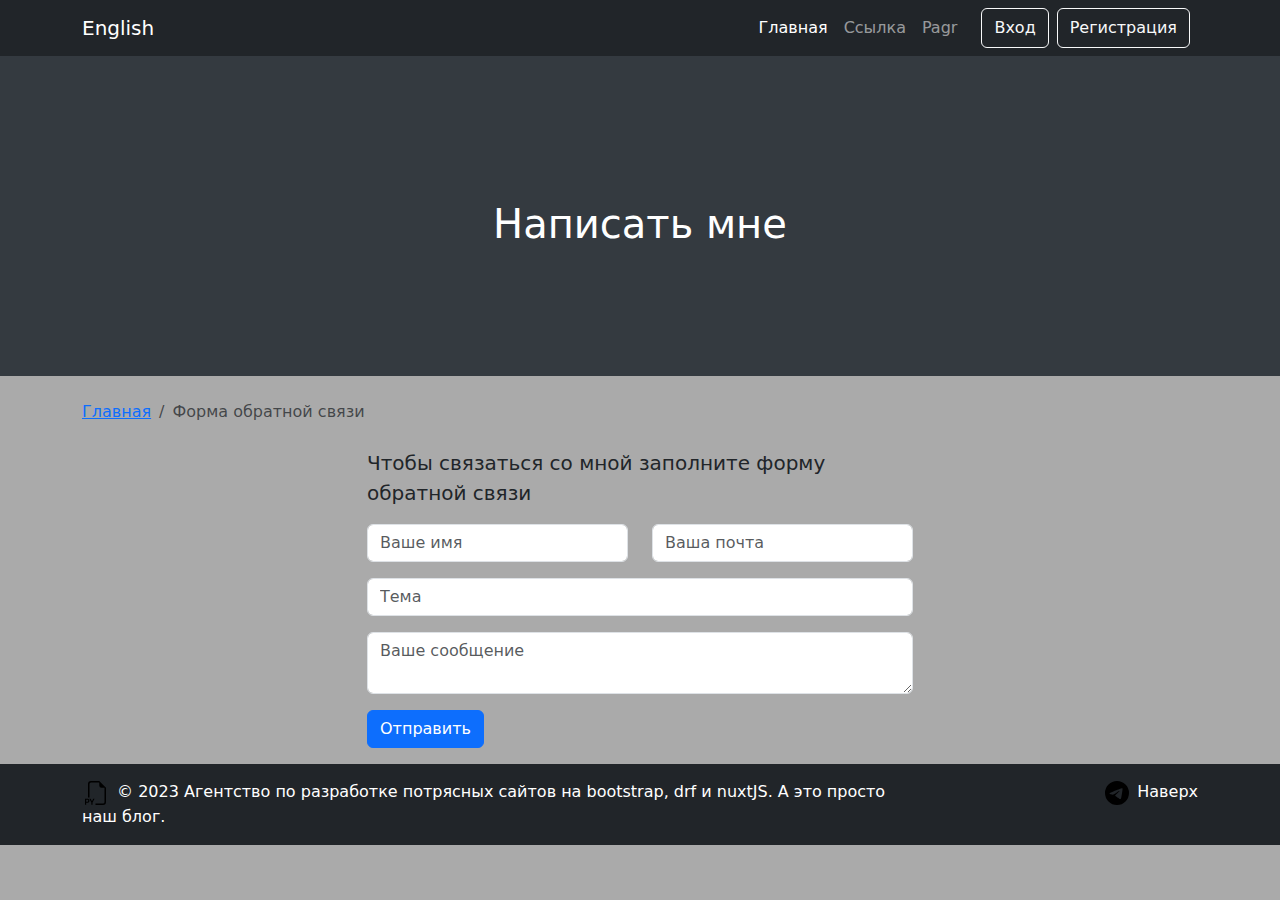
==== contact.html @ b9f2118a "bootstrap_test" ====
<!DOCTYPE html>
<html lang="en">
<head>
    <meta charset="UTF-8">
    <meta name="viewport" content="width=device-width, initial-scale=1">
    <title>Bootstrap</title>
    <link href="css/bootstrap.min.css" rel="stylesheet">
    <link rel="stylesheet" href="css/test.css">
</head>
<body>
<div class="header">
    <nav class="navbar navbar-expand-lg navbar-dark bg-dark">
        <div class="container">
            <a class="navbar-brand" href="#">English</a>
            <button class="navbar-toggler shadow-none border-0" type="button" data-bs-toggle="offcanvas"
                    data-bs-target="#offcanvasDarkNavbar" aria-controls="offcanvasDarkNavbar"
                    aria-label="Переключить навигацию">
                <span class="navbar-toggler-icon"></span>
            </button>

            <!-- Sidebar -->

            <div class="offcanvas sidebar offcanvas-start text-bg-dark" tabindex="-1" id="offcanvasDarkNavbar"
                 aria-labelledby="offcanvasDarkNavbarLabel">
                <div class="offcanvas-header border-bottom">
                    <h5 class="offcanvas-title" id="offcanvasDarkNavbarLabel">Темный offcanvas</h5>
                    <button type="button" class="btn-close btn-close-white" data-bs-dismiss="offcanvas"
                            aria-label="Закрыть"></button>
                </div>
                <div class="offcanvas-body ">
                    <ul class="navbar-nav justify-content-end flex-grow-1 pe-3">
                        <li class="nav-item">
                            <a class="nav-link active" aria-current="page" href="#">Главная</a>
                        </li>
                        <li class="nav-item">
                            <a class="nav-link link-offset-2-hover" href="#">Ссылка</a>
                        </li>
                        <li class="nav-item">
                            <a class="nav-link link-offset-2-hover" href="#">Pagr</a>
                        </li>
                    </ul>
                    <form class="d-flex">
                        <button type="button" class="btn btn-outline-light me-2">Вход</button>
                        <button type="button" class="btn btn-outline-light me-2">Регистрация</button>
                    </form>
                </div>

            </div>
        </div>
    </nav>
</div>

<section class="my-carousel">
    <div id="carouselExampleCaptions" class="carousel slide" data-ride="carousel">
        <div class="carousel-inner">
            <div class="carousel-item active" style="background-color: #343a40!important">
                <div class="carousel-caption d-none d-md-block">
                    <h1>Написать мне</h1>
                </div>
            </div>
        </div>
    </div>
</section>

<section class="my-contact-form">
    <div class="container">
        <div class="row justify-content-center">
            <div class="col-12">
                <!--    ЭТО ХЛЕБНЫЕ КРОШКИ -->
                <nav aria-label="breadcrumb" class="my-4">
                    <ol class="breadcrumb">
                        <li class="breadcrumb-item"><a href="#">Главная</a></li>
                        <li class="breadcrumb-item active" aria-current="page">Форма обратной связи</li>
                    </ol>
                </nav>
                <div class="row justify-content-center">
                    <div class="col-6">
                        <p class="lead">Чтобы связаться со мной заполните форму обратной связи</p>
                        <form name="contact-form" action="">
                            <div class="row">
                                <div class="col-md-6">
                                    <div class="md-form mb-0">
                                        <label for="name" class="visually-hidden">Ваше имя</label>
                                        <input type="text" id="name" class="form-control" placeholder="Ваше имя">
                                    </div>
                                </div>
                                <div class="col-md-6">
                                    <div class="md-form mb-0">
                                        <label for="email" class="visually-hidden">Ваша почта</label>
                                        <input type="text" id="email" class="form-control" placeholder="Ваша почта">
                                    </div>
                                </div>
                            </div>

                            <div class="row mt-3">
                                <div class="col-md-12">
                                    <div class="md-form mb-0">
                                        <label for="subject" class="visually-hidden">Тема</label>
                                        <input type="text" id="subject" class="form-control" placeholder="Тема">
                                    </div>
                                </div>
                            </div>

                            <div class="row mt-3">
                                <div class="col-md-12">
                                    <div class="md-form">
                                        <label for="message" class="visually-hidden">Ваше сообщение</label>
                                        <textarea type="text" id="message" rows="2" class="form-control md-textarea" placeholder="Ваше сообщение"></textarea>
                                    </div>
                                </div>
                            </div>
                        </form>
                        <div class="text-center text-md-start my-3">
                            <button class="btn btn-primary" type="submit">Отправить</button>
                        </div>
                    </div>
                </div>
            </div>
        </div>
    </div>
</section>

<section class="my-footer">
    <svg xmlns="http://www.w3.org/2000/svg" class="d-none">
        <symbol id="python" viewBox="0 0 16 16">
        <path fill-rule="evenodd" d="M14 4.5V14a2 2 0 0 1-2 2H7v-1h5a1 1 0 0 0 1-1V4.5h-2A1.5 1.5 0 0 1 9.5 3V1H4a1 1 0 0 0-1 1v9H2V2a2 2 0 0 1 2-2h5.5L14 4.5ZM0 11.85h1.6c.289 0 .533.06.732.179.201.117.355.276.46.477.105.201.158.427.158.677 0 .25-.054.476-.16.677-.106.199-.26.357-.464.474a1.452 1.452 0 0 1-.732.173H.79v1.342H0V11.85Zm2.06 1.714a.795.795 0 0 0 .085-.381c0-.227-.062-.4-.185-.521-.123-.122-.294-.182-.513-.182H.788v1.406h.66a.794.794 0 0 0 .374-.082.574.574 0 0 0 .238-.24Zm2.963.75v1.535H4.23v-1.52L2.89 11.85h.876l.853 1.696h.032l.856-1.696h.855l-1.339 2.464Z"/>
        </symbol>
        <symbol id="telegram" viewBox="0 0 16 16">
        <path d="M16 8A8 8 0 1 1 0 8a8 8 0 0 1 16 0zM8.287 5.906c-.778.324-2.334.994-4.666 2.01-.378.15-.577.298-.595.442-.03.243.275.339.69.47l.175.055c.408.133.958.288 1.243.294.26.006.549-.1.868-.32 2.179-1.471 3.304-2.214 3.374-2.23.05-.012.12-.026.166.016.047.041.042.12.037.141-.03.129-1.227 1.241-1.846 1.817-.193.18-.33.307-.358.336a8.154 8.154 0 0 1-.188.186c-.38.366-.664.64.015 1.088.327.216.589.393.85.571.284.194.568.387.936.629.093.06.183.125.27.187.331.236.63.448.997.414.214-.02.435-.22.547-.82.265-1.417.786-4.486.906-5.751a1.426 1.426 0 0 0-.013-.315.337.337 0 0 0-.114-.217.526.526 0 0 0-.31-.093c-.3.005-.763.166-2.984 1.09z"/>
        </symbol>
    </svg>
        <div class="container">
        <div class="row">
            <div class="col-lg-9 col-sm-12 my-3">
            <a href="/" class="text-body-secondary text-decoration-none lh-1">
                <svg class="bi" width="30" height="24"><use xlink:href="#python"/></svg>
            </a>
            <span class="text-white">&copy; 2023 Агентство по разработке потрясных сайтов на bootstrap, drf и nuxtJS. А это просто наш блог.</span>
            </div>
            <div class="col-lg-3 col-sm-12 my-3 d-flex justify-content-end">
            <ul class="nav list-unstyled">
                <li class=""><a class="text-body-secondary" href="https://t.me/nord_dron_spb"><svg class="bi" width="24" height="24"><use xlink:href="#telegram"/></svg></a></li>
                <li class="ms-2"><a class="text-end text-decoration-none text-white " href="#">Наверх</a></li>
            </ul>
            </div>
        </div>
        </div>
</section>

</body>
</html>
---- css/test.css ----
body {
    background-color: #aaa;
}

.my-carousel {
    padding: 0;
}

.my-carousel h5{
    font-size: 60px;
}

.my-carousel p{
    font-size: 30px;
}
.carousel-caption {
    bottom: 100px;
}

.carousel-item {
    height: 20rem;
}

.my-footer {
    background-color: #212529;
}
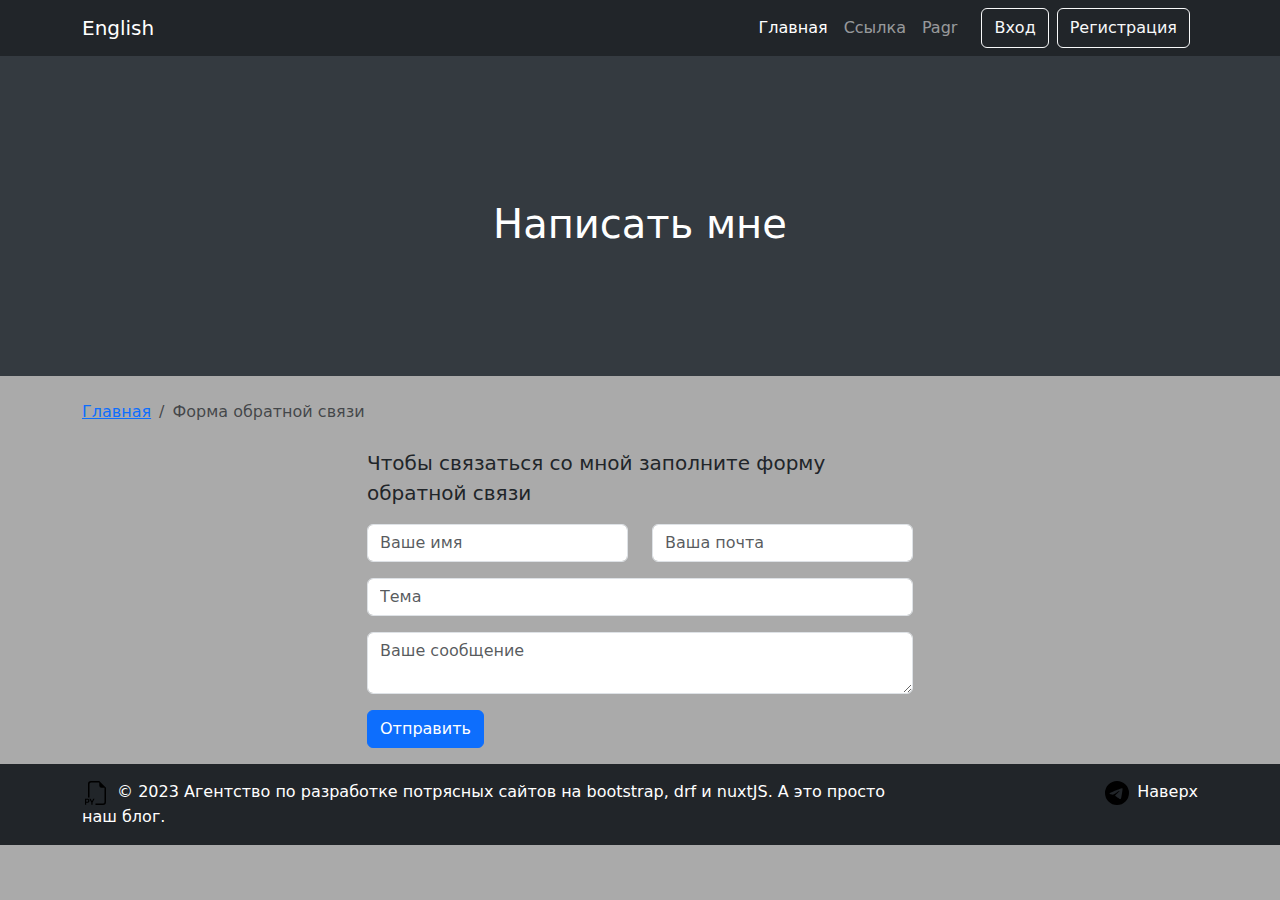
==== commit e446ea48: "additional setting django" ====
--- a/contact.html
+++ b/contact.html
@@ -4,8 +4,8 @@
     <meta charset="UTF-8">
     <meta name="viewport" content="width=device-width, initial-scale=1">
     <title>Bootstrap</title>
-    <link href="css/bootstrap.min.css" rel="stylesheet">
-    <link rel="stylesheet" href="css/test.css">
+    <link href="blog/myblog/static/myblog/css/bootstrap.min.css" rel="stylesheet">
+    <link rel="stylesheet" href="blog/myblog/static/myblog/css/test.css">
 </head>
 <body>
 <div class="header">
@@ -44,7 +44,6 @@
                         <button type="button" class="btn btn-outline-light me-2">Регистрация</button>
                     </form>
                 </div>
-
             </div>
         </div>
     </nav>
--- a/blog/myblog/static/myblog/css/test.css
+++ b/blog/myblog/static/myblog/css/test.css
@@ -0,0 +1,26 @@
+body {
+    background-color: #aaa;
+}
+
+.my-carousel {
+    padding: 0;
+}
+
+.my-carousel h5{
+    font-size: 60px;
+}
+
+.my-carousel p{
+    font-size: 30px;
+}
+.carousel-caption {
+    bottom: 100px;
+}
+
+.carousel-item {
+    height: 20rem;
+}
+
+.my-footer {
+    background-color: #212529;
+}